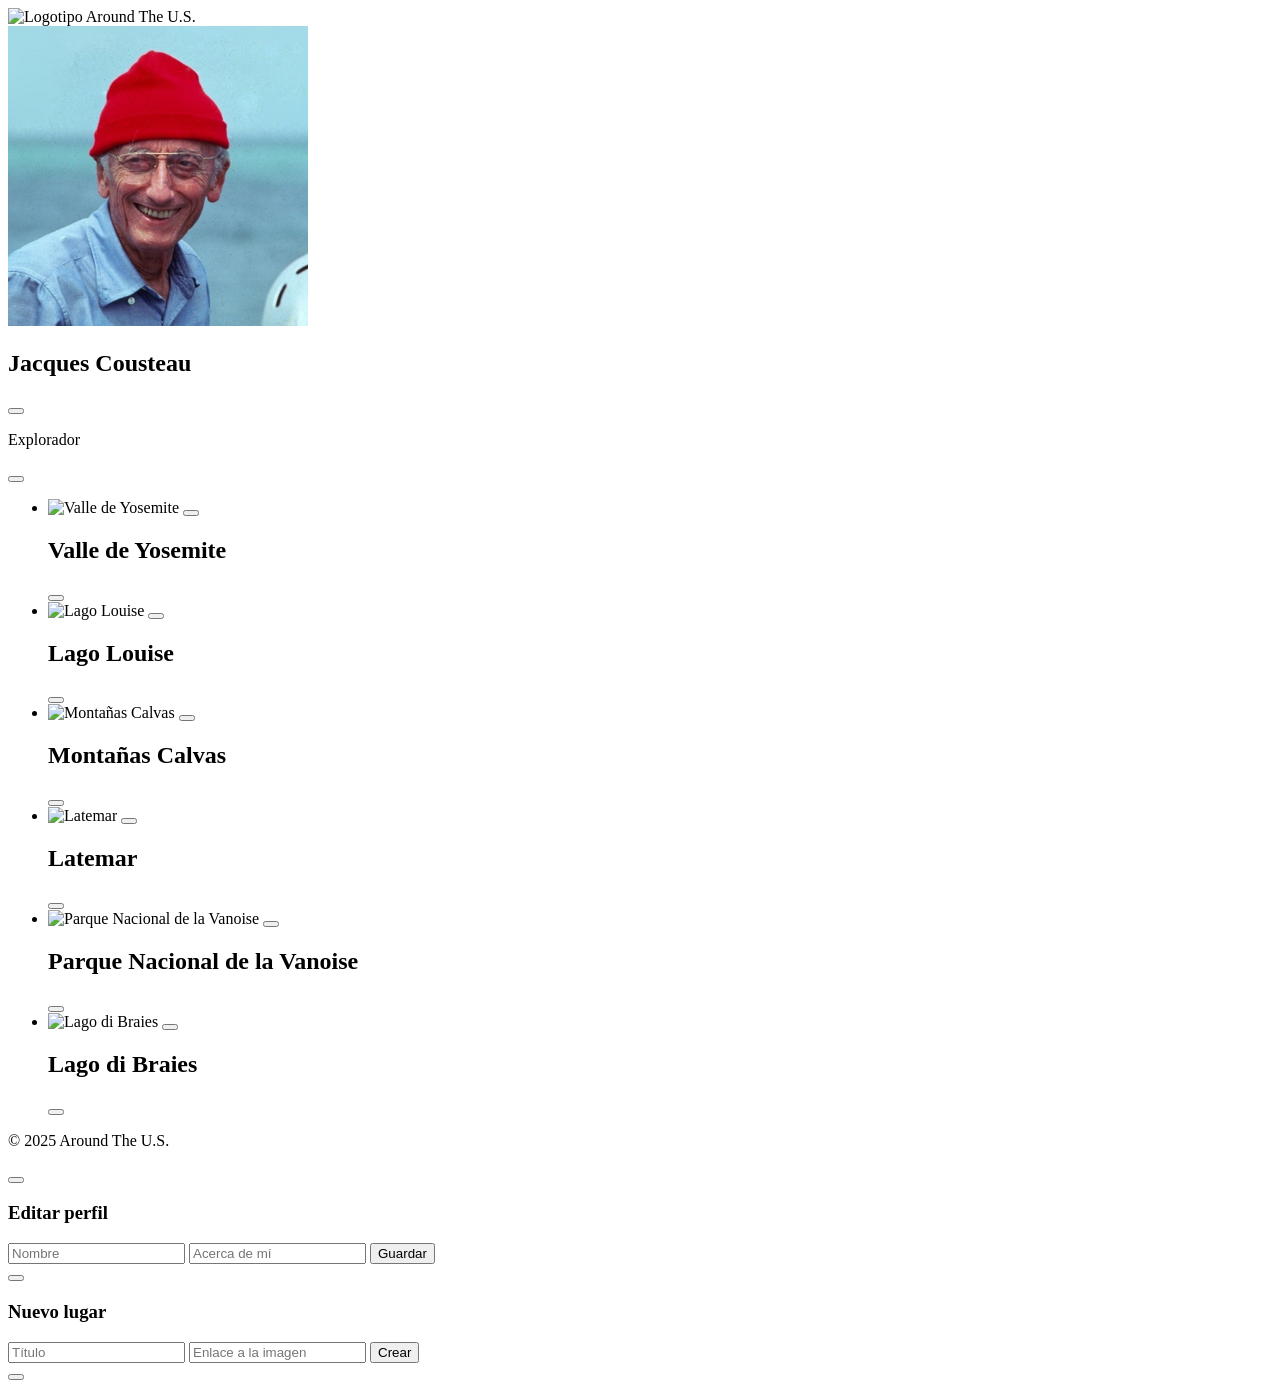
==== index.html @ 831e61da "add index.js and initial cards" ====
<!DOCTYPE html>
<html lang="es">
  <head>
    <meta charset="UTF-8" />
    <meta content="width=device-width, initial-scale=1.0" name="viewport" />
    <meta content="ie=edge" http-equiv="X-UA-Compatible" />
    <title>Around The U.S.</title>
    <link href="./pages/index.css" rel="stylesheet" />
  </head>
  <body class="page">
    <div class="page__content">
      <header class="header page__section">
        <img
          alt="Logotipo Around The U.S."
          class="logo header__logo"
          src="./images/logo.svg"
        />
      </header>
      <main class="content">
        <section class="profile page__section">
          <img class="profile__image" src="./images/avatar.jpg" alt="Avatar" />
          <div class="profile__info">
            <h1 class="profile__title">Jacques Cousteau</h1>
            <button
              aria-label="Editar perfil"
              class="profile__edit-button"
              type="button"
            ></button>
            <p class="profile__description">Explorador</p>
          </div>
          <button
            aria-label="Agregar tarjeta"
            class="profile__add-button"
            type="button"
          ></button>
        </section>

        <section class="cards page__section">
          <ul class="cards__list">
            <li class="card">
              <img
                class="card__image"
                src="https://practicum-content.s3.us-west-1.amazonaws.com/web-code/moved_yosemite.jpg"
                alt="Valle de Yosemite"
              />
              <button
                aria-label="Eliminar tarjeta"
                class="card__delete-button"
                type="button"
              ></button>
              <div class="card__description">
                <h2 class="card__title">Valle de Yosemite</h2>
                <button
                  aria-label="Botón Me gusta"
                  class="card__like-button"
                  type="button"
                ></button>
              </div>
            </li>

            <li class="card">
              <img
                class="card__image"
                src="https://practicum-content.s3.us-west-1.amazonaws.com/web-code/moved_lake-louise.jpg"
                alt="Lago Louise"
              />
              <button
                aria-label="Eliminar tarjeta"
                class="card__delete-button"
                type="button"
              ></button>
              <div class="card__description">
                <h2 class="card__title">Lago Louise</h2>
                <button
                  aria-label="Botón Me gusta"
                  class="card__like-button"
                  type="button"
                ></button>
              </div>
            </li>

            <li class="card">
              <img
                class="card__image"
                src="https://practicum-content.s3.us-west-1.amazonaws.com/web-code/moved_bald-mountains.jpg"
                alt="Montañas Calvas"
              />
              <button
                aria-label="Eliminar tarjeta"
                class="card__delete-button"
                type="button"
              ></button>
              <div class="card__description">
                <h2 class="card__title">Montañas Calvas</h2>
                <button
                  aria-label="Botón Me gusta"
                  class="card__like-button"
                  type="button"
                ></button>
              </div>
            </li>

            <li class="card">
              <img
                class="card__image"
                src="https://practicum-content.s3.us-west-1.amazonaws.com/web-code/moved_latemar.jpg"
                alt="Latemar"
              />
              <button
                aria-label="Eliminar tarjeta"
                class="card__delete-button"
                type="button"
              ></button>
              <div class="card__description">
                <h2 class="card__title">Latemar</h2>
                <button
                  aria-label="Botón Me gusta"
                  class="card__like-button"
                  type="button"
                ></button>
              </div>
            </li>

            <li class="card">
              <img
                class="card__image"
                src="https://practicum-content.s3.us-west-1.amazonaws.com/web-code/moved_vanoise.jpg"
                alt="Parque Nacional de la Vanoise"
              />
              <button
                aria-label="Eliminar tarjeta"
                class="card__delete-button"
                type="button"
              ></button>
              <div class="card__description">
                <h2 class="card__title">Parque Nacional de la Vanoise</h2>
                <button
                  aria-label="Botón Me gusta"
                  class="card__like-button"
                  type="button"
                ></button>
              </div>
            </li>

            <li class="card">
              <img
                class="card__image"
                src="https://practicum-content.s3.us-west-1.amazonaws.com/web-code/moved_lago.jpg"
                alt="Lago di Braies"
              />
              <button
                aria-label="Eliminar tarjeta"
                class="card__delete-button"
                type="button"
              ></button>
              <div class="card__description">
                <h2 class="card__title">Lago di Braies</h2>
                <button
                  aria-label="Botón Me gusta"
                  class="card__like-button"
                  type="button"
                ></button>
              </div>
            </li>
          </ul>
        </section>
      </main>
      <footer class="footer page__section">
        <p class="footer__copyright">© 2025 Around The U.S.</p>
      </footer>

      <div class="popup" id="edit-popup">
        <div class="popup__content">
          <button
            aria-label="Cerrar ventana emergente"
            class="popup__close"
            type="button"
          ></button>
          <h3 class="popup__title">Editar perfil</h3>
          <form class="popup__form" id="edit-profile-form">
            <input
              class="popup__input popup__input_type_name"
              name="name"
              placeholder="Nombre"
              type="text"
            />
            <input
              class="popup__input popup__input_type_description"
              name="description"
              placeholder="Acerca de mí"
              type="text"
            />
            <button class="button popup__button" type="submit">Guardar</button>
          </form>
        </div>
      </div>

      <div class="popup" id="new-card-popup">
        <div class="popup__content">
          <button
            aria-label="Cerrar ventana emergente"
            class="popup__close"
            type="button"
          ></button>
          <h3 class="popup__title">Nuevo lugar</h3>
          <form class="popup__form" id="new-card-form">
            <input
              class="popup__input popup__input_type_card-name"
              name="place-name"
              placeholder="Título"
              required
              type="text"
            />
            <input
              class="popup__input popup__input_type_url"
              name="link"
              placeholder="Enlace a la imagen"
              required
              type="url"
            />
            <button class="button popup__button" type="submit">Crear</button>
          </form>
        </div>
      </div>

      <div class="popup" id="image-popup">
        <div class="popup__content popup__content_content_image">
          <button
            aria-label="Cerrar ventana emergente"
            class="popup__close"
            type="button"
          ></button>
          <img alt="" class="popup__image" src="#" />
          <p class="popup__caption"></p>
        </div>
      </div>
    </div>
  </body>
  <script src="./scripts/index.js"></script>
</html>
---- pages/index.css ----
@import url("../vendor/normalize.css");
@import url("../vendor/fonts.css");

@import url("../blocks/page.css");
@import url("../blocks/header.css");
@import url("../blocks/content.css");
@import url("../blocks/footer.css");
@import url("../blocks/profile.css");
@import url("../blocks/cards.css");
@import url("../blocks/card.css");
@import url("../blocks/popup.css");
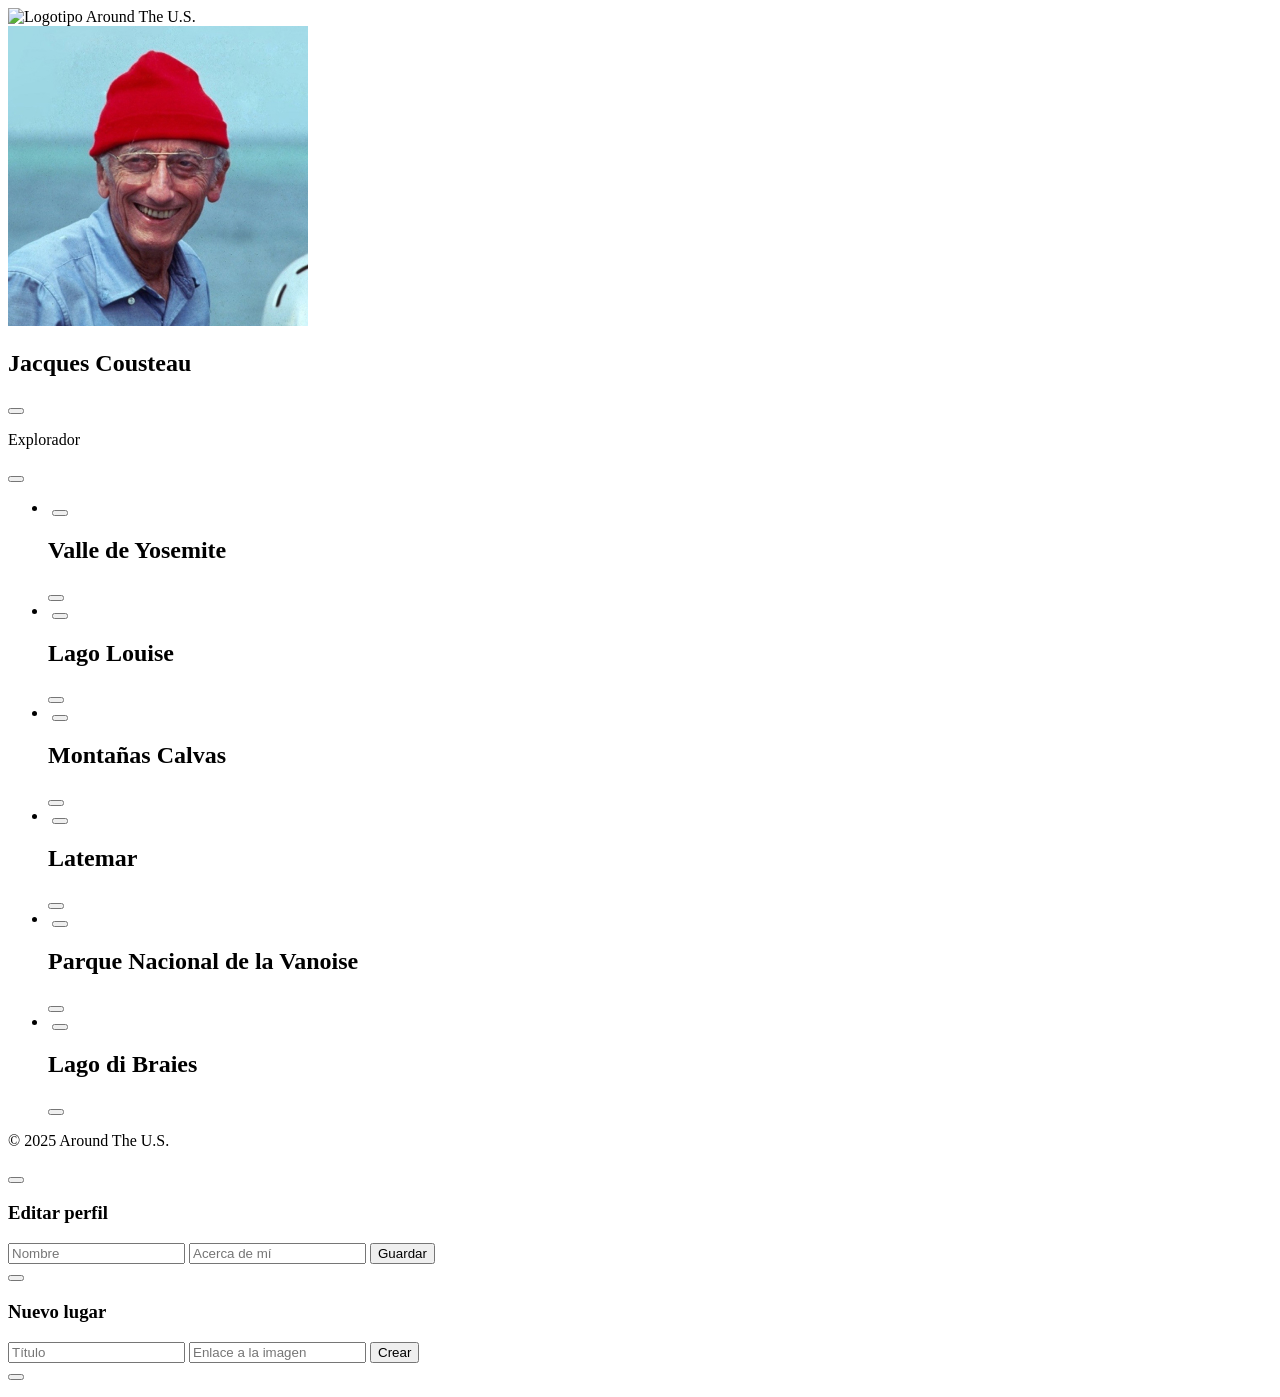
==== commit a7f8c293: "feat(cards): add initial rendering, creation, liking, deletion, and image popup functionality" ====
--- a/index.html
+++ b/index.html
@@ -37,131 +37,24 @@
 
         <section class="cards page__section">
           <ul class="cards__list">
-            <li class="card">
-              <img
-                class="card__image"
-                src="https://practicum-content.s3.us-west-1.amazonaws.com/web-code/moved_yosemite.jpg"
-                alt="Valle de Yosemite"
-              />
-              <button
-                aria-label="Eliminar tarjeta"
-                class="card__delete-button"
-                type="button"
-              ></button>
-              <div class="card__description">
-                <h2 class="card__title">Valle de Yosemite</h2>
+            <template id="card-template">
+              <li class="card">
+                <img class="card__image" src="" alt="" />
                 <button
-                  aria-label="Botón Me gusta"
-                  class="card__like-button"
+                  aria-label="Eliminar tarjeta"
+                  class="card__delete-button"
                   type="button"
                 ></button>
-              </div>
-            </li>
-
-            <li class="card">
-              <img
-                class="card__image"
-                src="https://practicum-content.s3.us-west-1.amazonaws.com/web-code/moved_lake-louise.jpg"
-                alt="Lago Louise"
-              />
-              <button
-                aria-label="Eliminar tarjeta"
-                class="card__delete-button"
-                type="button"
-              ></button>
-              <div class="card__description">
-                <h2 class="card__title">Lago Louise</h2>
-                <button
-                  aria-label="Botón Me gusta"
-                  class="card__like-button"
-                  type="button"
-                ></button>
-              </div>
-            </li>
-
-            <li class="card">
-              <img
-                class="card__image"
-                src="https://practicum-content.s3.us-west-1.amazonaws.com/web-code/moved_bald-mountains.jpg"
-                alt="Montañas Calvas"
-              />
-              <button
-                aria-label="Eliminar tarjeta"
-                class="card__delete-button"
-                type="button"
-              ></button>
-              <div class="card__description">
-                <h2 class="card__title">Montañas Calvas</h2>
-                <button
-                  aria-label="Botón Me gusta"
-                  class="card__like-button"
-                  type="button"
-                ></button>
-              </div>
-            </li>
-
-            <li class="card">
-              <img
-                class="card__image"
-                src="https://practicum-content.s3.us-west-1.amazonaws.com/web-code/moved_latemar.jpg"
-                alt="Latemar"
-              />
-              <button
-                aria-label="Eliminar tarjeta"
-                class="card__delete-button"
-                type="button"
-              ></button>
-              <div class="card__description">
-                <h2 class="card__title">Latemar</h2>
-                <button
-                  aria-label="Botón Me gusta"
-                  class="card__like-button"
-                  type="button"
-                ></button>
-              </div>
-            </li>
-
-            <li class="card">
-              <img
-                class="card__image"
-                src="https://practicum-content.s3.us-west-1.amazonaws.com/web-code/moved_vanoise.jpg"
-                alt="Parque Nacional de la Vanoise"
-              />
-              <button
-                aria-label="Eliminar tarjeta"
-                class="card__delete-button"
-                type="button"
-              ></button>
-              <div class="card__description">
-                <h2 class="card__title">Parque Nacional de la Vanoise</h2>
-                <button
-                  aria-label="Botón Me gusta"
-                  class="card__like-button"
-                  type="button"
-                ></button>
-              </div>
-            </li>
-
-            <li class="card">
-              <img
-                class="card__image"
-                src="https://practicum-content.s3.us-west-1.amazonaws.com/web-code/moved_lago.jpg"
-                alt="Lago di Braies"
-              />
-              <button
-                aria-label="Eliminar tarjeta"
-                class="card__delete-button"
-                type="button"
-              ></button>
-              <div class="card__description">
-                <h2 class="card__title">Lago di Braies</h2>
-                <button
-                  aria-label="Botón Me gusta"
-                  class="card__like-button"
-                  type="button"
-                ></button>
-              </div>
-            </li>
+                <div class="card__description">
+                  <h2 class="card__title"></h2>
+                  <button
+                    aria-label="Botón Me gusta"
+                    class="card__like-button"
+                    type="button"
+                  ></button>
+                </div>
+              </li>
+            </template>
           </ul>
         </section>
       </main>
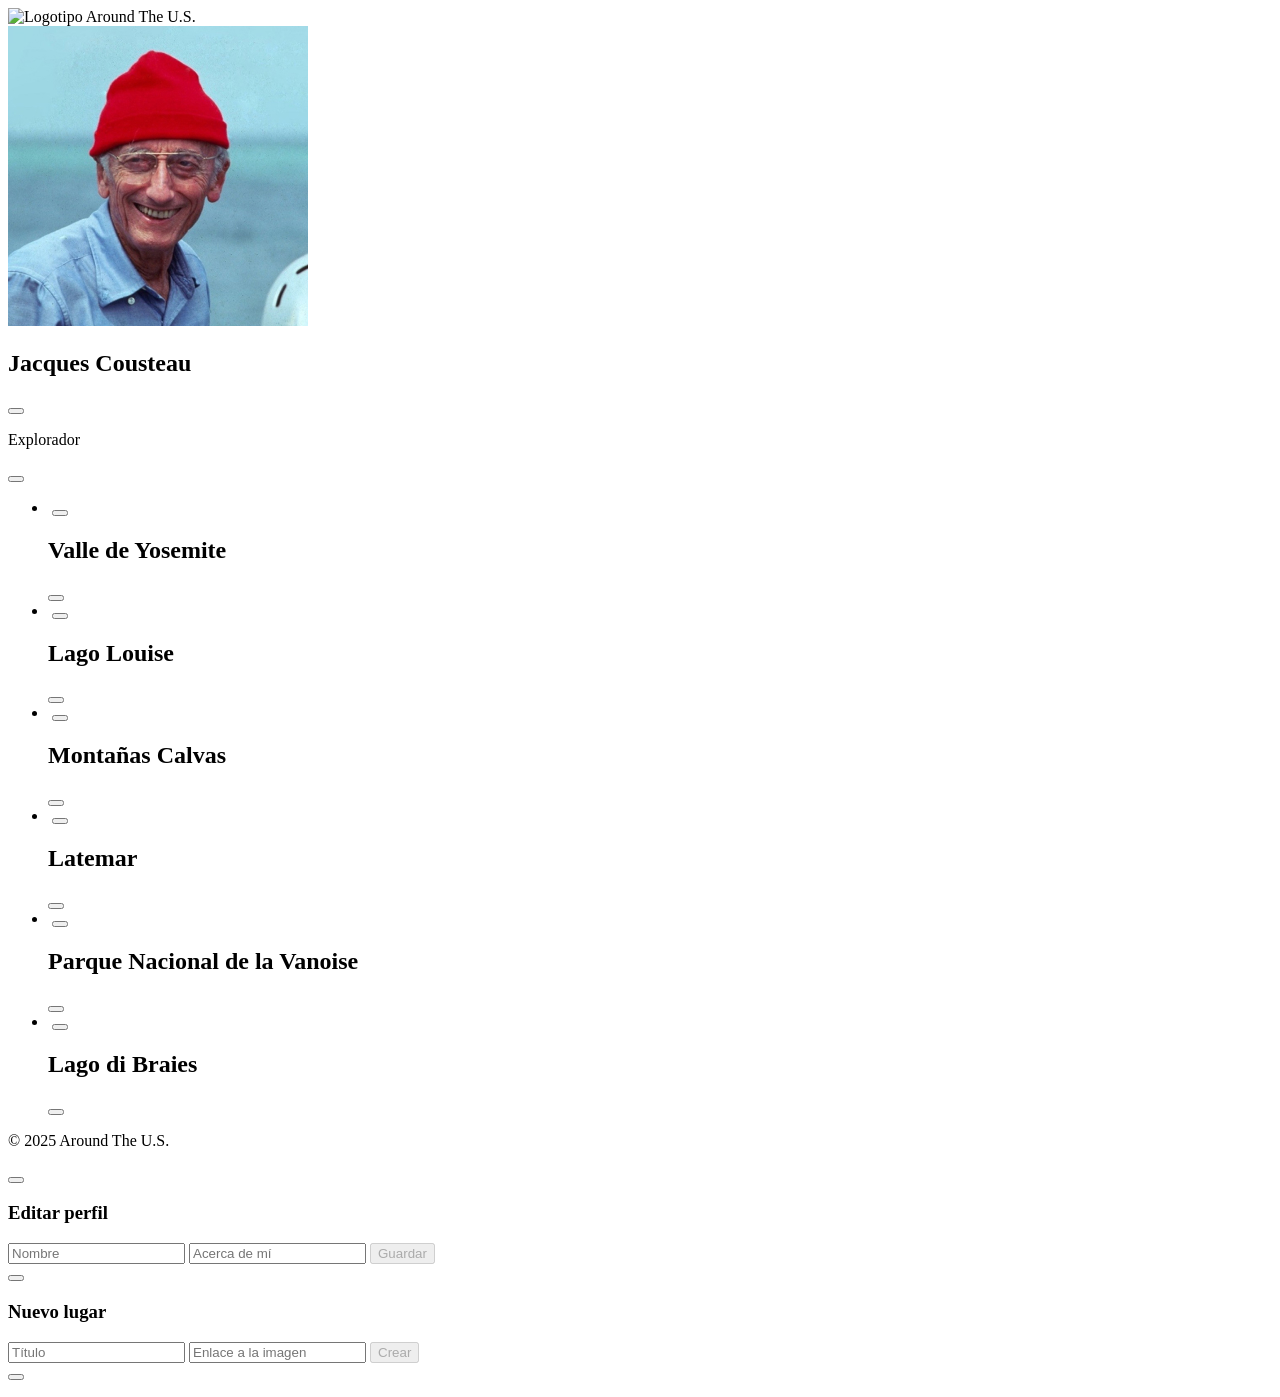
==== commit 23d6f8b2: "add form validation" ====
--- a/index.html
+++ b/index.html
@@ -70,20 +70,36 @@
             type="button"
           ></button>
           <h3 class="popup__title">Editar perfil</h3>
-          <form class="popup__form" id="edit-profile-form">
+          <form class="popup__form" id="edit-profile-form" novalidate>
             <input
               class="popup__input popup__input_type_name"
               name="name"
+              id="name"
               placeholder="Nombre"
               type="text"
+              minlength="2"
+              maxlength="40"
+              required
             />
+            <span class="name-input-error form__input-error"></span>
             <input
               class="popup__input popup__input_type_description"
               name="description"
+              id="description"
               placeholder="Acerca de mí"
+              minlength="2"
+              maxlength="200"
               type="text"
+              required
             />
-            <button class="button popup__button" type="submit">Guardar</button>
+            <span class="description-input-error form__input-error"></span>
+            <button
+              class="button popup__button popup__button-submit"
+              type="submit"
+              disabled
+            >
+              Guardar
+            </button>
           </form>
         </div>
       </div>
@@ -94,24 +110,39 @@
             aria-label="Cerrar ventana emergente"
             class="popup__close"
             type="button"
+            novalidate
           ></button>
           <h3 class="popup__title">Nuevo lugar</h3>
           <form class="popup__form" id="new-card-form">
             <input
               class="popup__input popup__input_type_card-name"
               name="place-name"
+              id="place-name"
               placeholder="Título"
+              minlength="2"
+              maxlength="30"
               required
               type="text"
             />
+            <span class="place-name-input-error form__input-error"></span>
+
             <input
               class="popup__input popup__input_type_url"
               name="link"
+              id="link"
               placeholder="Enlace a la imagen"
               required
               type="url"
             />
-            <button class="button popup__button" type="submit">Crear</button>
+            <span class="link-input-error form__input-error"></span>
+
+            <button
+              class="button popup__button popup__button-submit"
+              type="submit"
+              disabled
+            >
+              Crear
+            </button>
           </form>
         </div>
       </div>
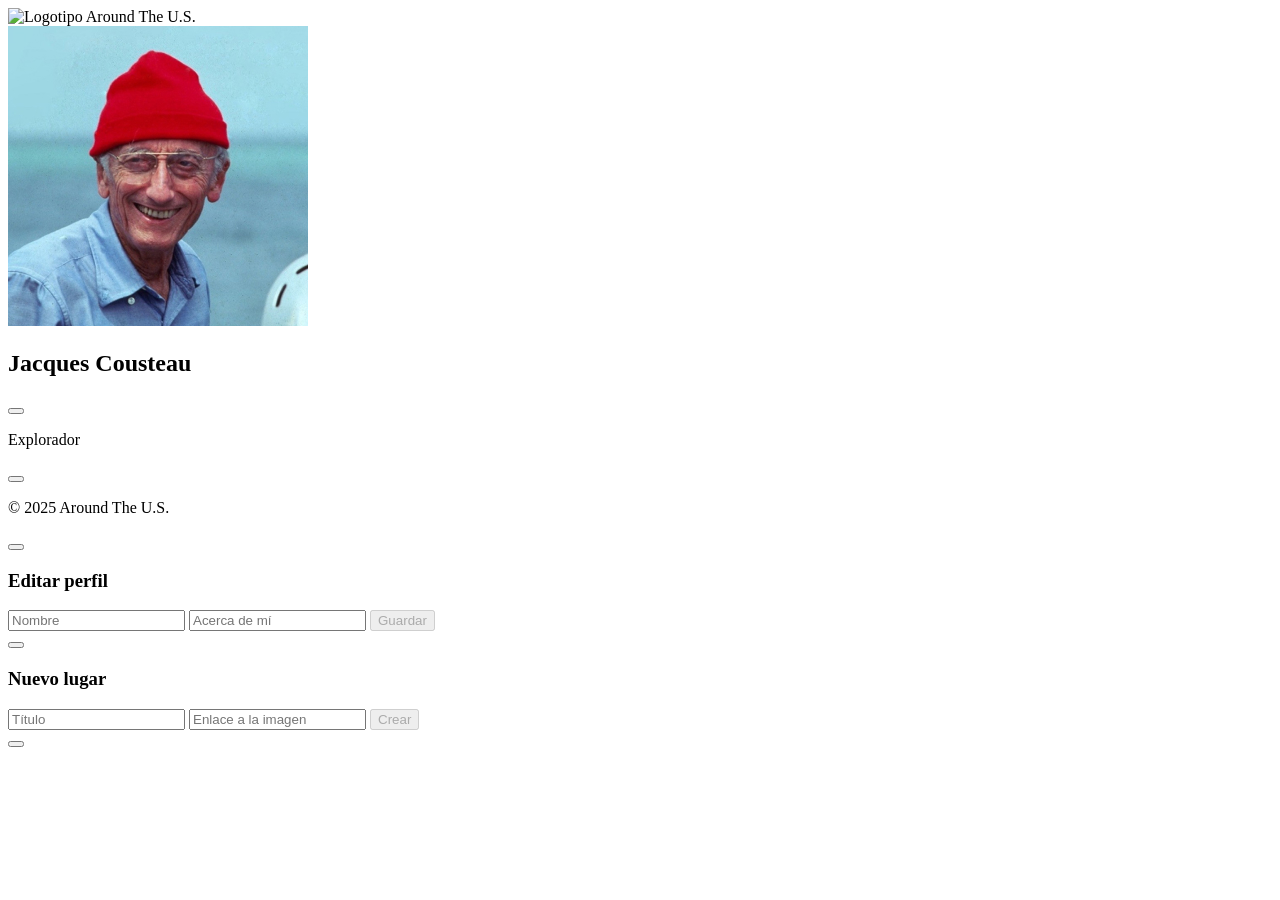
==== commit 9cf78f2e: "Refactor code to follow OOP principles" ====
--- a/index.html
+++ b/index.html
@@ -1,4 +1,4 @@
-<!DOCTYPE html>
+<!doctype html>
 <html lang="es">
   <head>
     <meta charset="UTF-8" />
@@ -36,26 +36,7 @@
         </section>
 
         <section class="cards page__section">
-          <ul class="cards__list">
-            <template id="card-template">
-              <li class="card">
-                <img class="card__image" src="" alt="" />
-                <button
-                  aria-label="Eliminar tarjeta"
-                  class="card__delete-button"
-                  type="button"
-                ></button>
-                <div class="card__description">
-                  <h2 class="card__title"></h2>
-                  <button
-                    aria-label="Botón Me gusta"
-                    class="card__like-button"
-                    type="button"
-                  ></button>
-                </div>
-              </li>
-            </template>
-          </ul>
+          <ul class="cards__list"></ul>
         </section>
       </main>
       <footer class="footer page__section">
@@ -159,6 +140,24 @@
         </div>
       </div>
     </div>
+    <template id="card-template">
+      <li class="card">
+        <img class="card__image" src="" alt="" />
+        <button
+          aria-label="Eliminar tarjeta"
+          class="card__delete-button"
+          type="button"
+        ></button>
+        <div class="card__description">
+          <h2 class="card__title"></h2>
+          <button
+            aria-label="Botón Me gusta"
+            class="card__like-button"
+            type="button"
+          ></button>
+        </div>
+      </li>
+    </template>
+    <script type="module" src="./scripts/index.js"></script>
   </body>
-  <script src="./scripts/index.js"></script>
 </html>
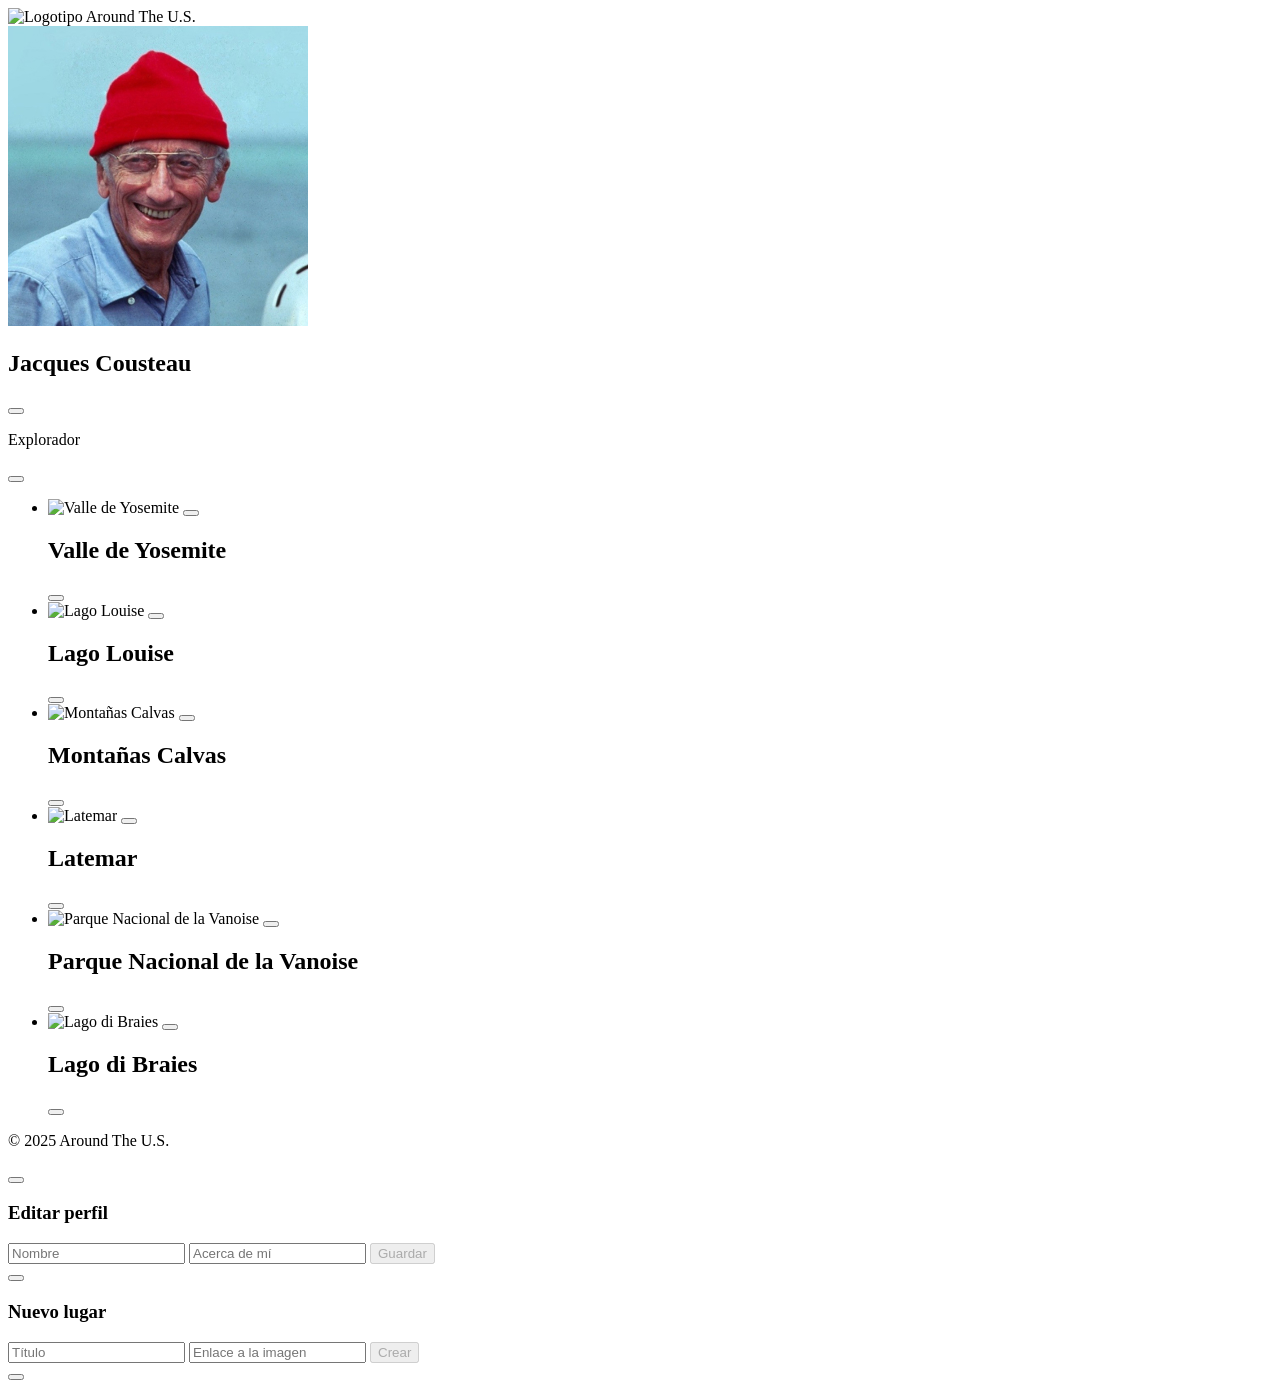
==== commit 07a5ccd3: "Restore completed OOP project version" ====
--- a/index.html
+++ b/index.html
@@ -62,7 +62,7 @@
               maxlength="40"
               required
             />
-            <span class="name-input-error form__input-error"></span>
+            <span class="name-input-error popup__input-error"></span>
             <input
               class="popup__input popup__input_type_description"
               name="description"
@@ -73,7 +73,7 @@
               type="text"
               required
             />
-            <span class="description-input-error form__input-error"></span>
+            <span class="description-input-error popup__input-error"></span>
             <button
               class="button popup__button popup__button-submit"
               type="submit"
@@ -105,7 +105,7 @@
               required
               type="text"
             />
-            <span class="place-name-input-error form__input-error"></span>
+            <span class="place-name-input-error popup__input-error"></span>
 
             <input
               class="popup__input popup__input_type_url"
@@ -115,7 +115,7 @@
               required
               type="url"
             />
-            <span class="link-input-error form__input-error"></span>
+            <span class="link-input-error popup__input-error"></span>
 
             <button
               class="button popup__button popup__button-submit"
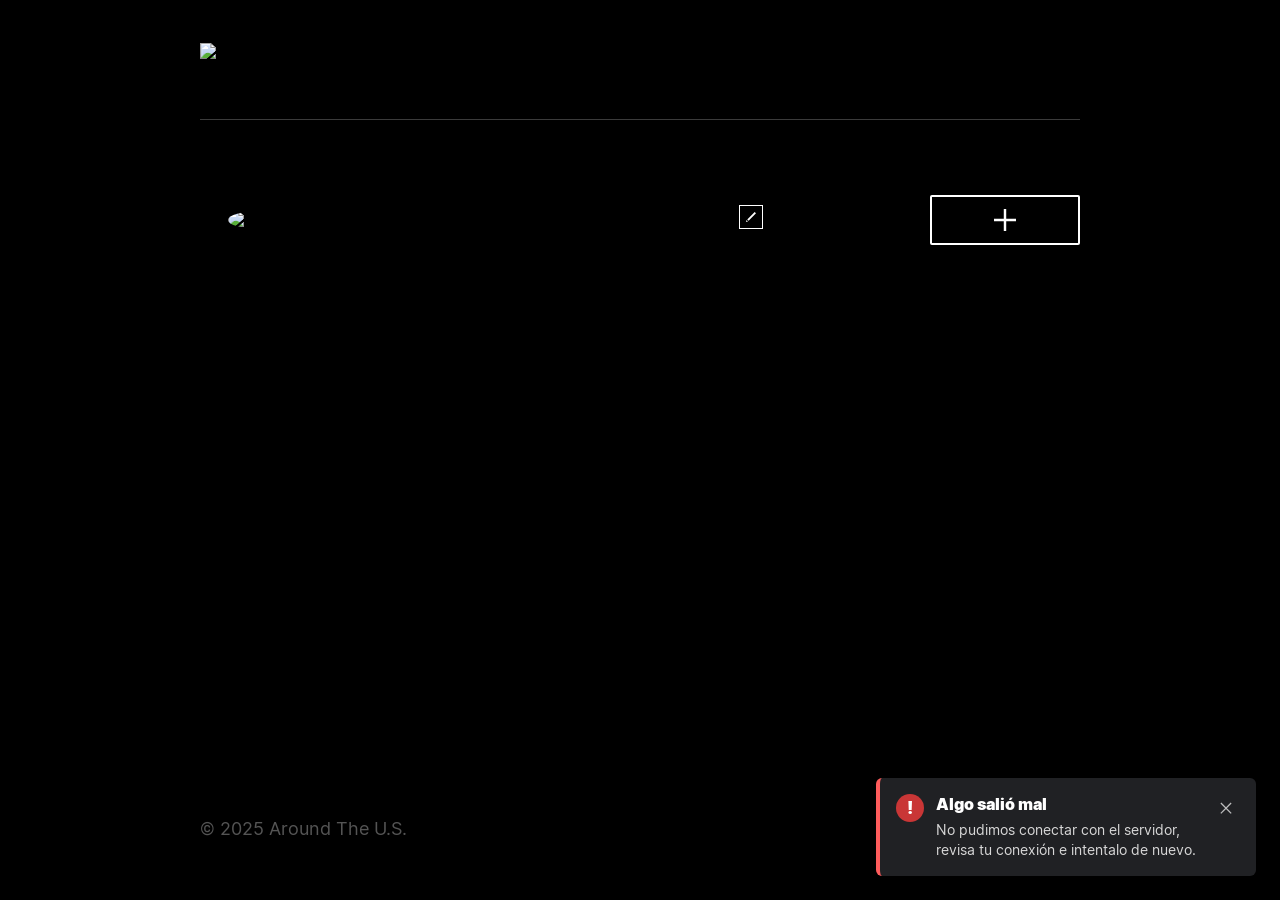
==== commit db8f1343: "Connect project UI to API" ====
--- a/index.html
+++ b/index.html
@@ -18,15 +18,25 @@
       </header>
       <main class="content">
         <section class="profile page__section">
-          <img class="profile__image" src="./images/avatar.jpg" alt="Avatar" />
+          <div class="profile__pic-container">
+            <button
+              class="profile__image-button"
+              type="button"
+              aria-label="Edit profile picture"
+            >
+              <img class="profile__image" src="" alt="Avatar" />
+              <span class="profile__image-overlay"></span>
+            </button>
+          </div>
+
           <div class="profile__info">
-            <h1 class="profile__title">Jacques Cousteau</h1>
+            <h1 class="profile__title"></h1>
             <button
               aria-label="Editar perfil"
               class="profile__edit-button"
               type="button"
             ></button>
-            <p class="profile__description">Explorador</p>
+            <p class="profile__description"></p>
           </div>
           <button
             aria-label="Agregar tarjeta"
@@ -43,6 +53,38 @@
         <p class="footer__copyright">© 2025 Around The U.S.</p>
       </footer>
 
+      <div class="popup" id="profile-pic-popup">
+        <div class="popup__content">
+          <button
+            aria-label="Cerrar ventana emergente"
+            class="popup__close"
+            type="button"
+          ></button>
+          <h3 class="popup__title">Cambiar foto de perfil</h3>
+          <form class="popup__form" id="edit-profile-pic-form" novalidate>
+            <input
+              class="popup__input popup__input_type_profile-pic"
+              name="avatar"
+              id="profile-pic-link"
+              placeholder="new pic link"
+              type="url"
+              required
+            />
+            <span
+              class="profile-pic-link-input-error popup__input-error"
+            ></span>
+
+            <button
+              class="button popup__button popup__button-submit"
+              type="submit"
+              disabled
+            >
+              Guardar
+            </button>
+          </form>
+        </div>
+      </div>
+
       <div class="popup" id="edit-popup">
         <div class="popup__content">
           <button
@@ -128,6 +170,24 @@
         </div>
       </div>
 
+      <div class="popup" id="remove-card-popup">
+        <div class="popup__content popup__delete-card">
+          <button
+            aria-label="Cerrar ventana emergente"
+            class="popup__close"
+            type="button"
+            novalidate
+          ></button>
+          <h3 class="popup__title">Estás seguro?</h3>
+
+          <button
+            class="button popup__button popup__button-submit popup__button-delete"
+          >
+            Sí
+          </button>
+        </div>
+      </div>
+
       <div class="popup" id="image-popup">
         <div class="popup__content popup__content_content_image">
           <button
@@ -140,6 +200,27 @@
         </div>
       </div>
     </div>
+
+    <div
+      class="notification notification_type_error"
+      role="alert"
+      aria-live="assertive"
+      aria-atomic="true"
+    >
+      <span class="notification__icon" aria-hidden="true">!</span>
+
+      <div class="notification__content">
+        <p class="notification__title">Algo salió mal</p>
+        <p class="notification__message"></p>
+      </div>
+
+      <button
+        class="notification__close"
+        type="button"
+        aria-label="Cerrar notificación"
+      ></button>
+    </div>
+
     <template id="card-template">
       <li class="card">
         <img class="card__image" src="" alt="" />
--- a/pages/index.css
+++ b/pages/index.css
@@ -9,3 +9,4 @@
 @import url("../blocks/cards.css");
 @import url("../blocks/card.css");
 @import url("../blocks/popup.css");
+@import url("../blocks/notification.css");
